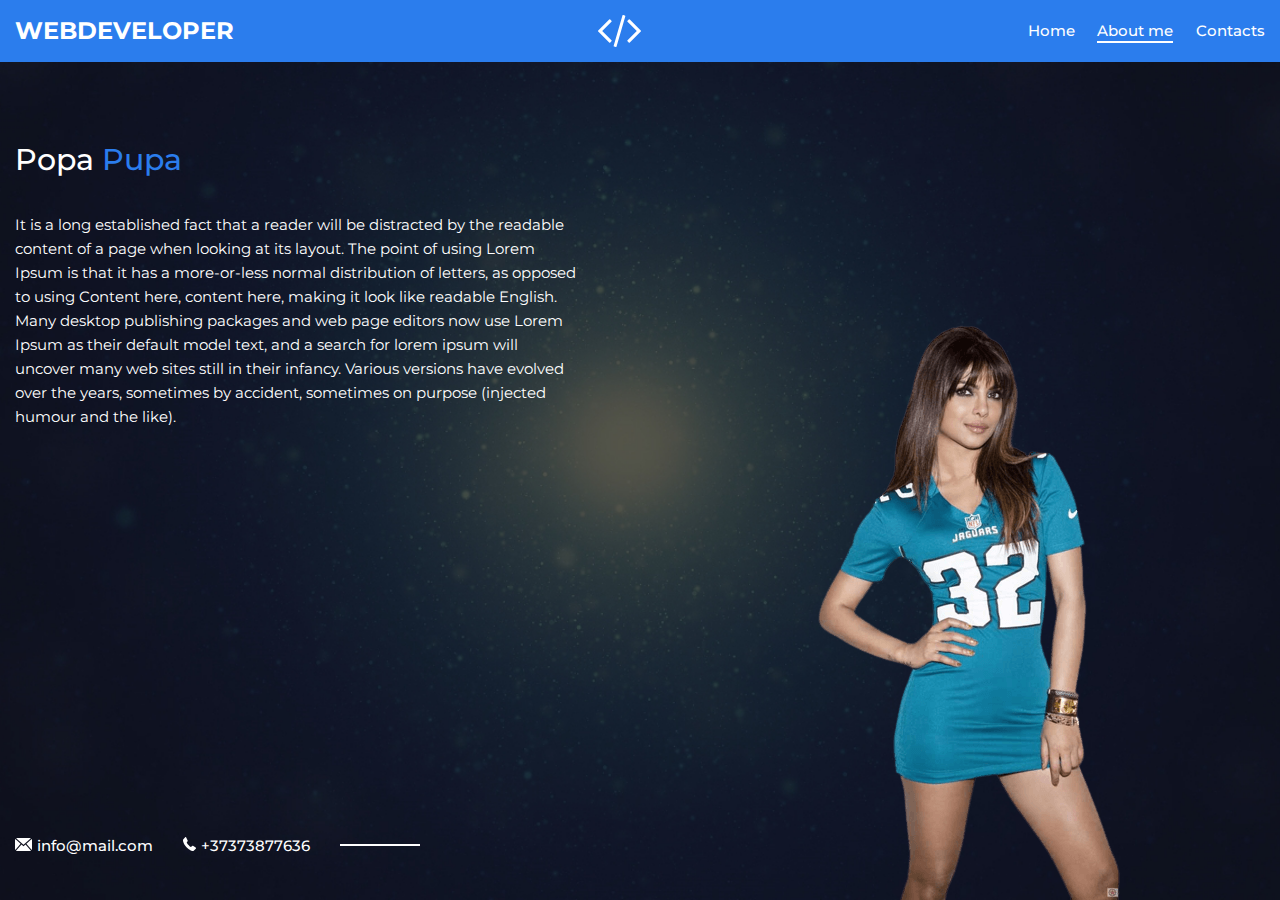
==== Desktop/Practica/вёрстка/personal-folio/about.html @ a1cba4dd "message" ====
<!doctype html>
<html lang="en">
    <head>
        <link rel="stylesheet" href="css/style.css">
        <link rel="preconnect" href="https://fonts.googleapis.com">
        <link rel="preconnect" href="https://fonts.gstatic.com" crossorigin>
        <link href="https://fonts.googleapis.com/css2?family=Montserrat:wght@300;400;500;700&display=swap" rel="stylesheet">
        <meta charset="utf-8">
        <meta name="viewport" content="width=device-width, initial-scale=1">
        <link rel="icon" type="image/png" href=".//img/ICON-ICX-icon.png">
        <title>Portfolio</title>
    </head>
    <body>
        <div class="page">



            <!--Header-->
            <header class="header">
                <div class="container">
                    <div class="header-inner">
                    <div class="header-brand">
                        WEBDEVELOPER
                    </div>
                    <div class="header-logo">
                        <img src="../personal-folio/img/code.svg" alt="logo">
                    </div>
                    <nav class="header-nav">
                        <a class="header-nav-link " href="index.html">Home</a>
                        <a class="header-nav-link active" href="about.html">About me</a>
                        <a class="header-nav-link" href="contacts.html">Contacts</a>
                    </nav>
                </div> <!-- /.header-inner-->
                </div> <!-- /.container-->
            </header>



            <!--Main content-->
            <main class="container aboutmain">
                            <div class="content">
                <h1 class="title popa">Popa <span>Pupa</span></h1>
                <div class="text">
                    <p>It is a long established fact that a reader will be distracted 
                        by the readable content of a page when looking at its layout. 
                        The point of using Lorem Ipsum is that it has a more-or-less 
                        normal distribution of letters, as opposed to using Content here, 
                        content here, making it look like readable English. 
                    </p>
                    <p>Many desktop publishing packages and web page editors now use Lorem Ipsum
                         as their default model text, and a search for lorem ipsum will uncover
                          many web sites still in their infancy. Various versions have evolved
                           over the years, sometimes by accident, sometimes on purpose
                            (injected humour and the like).
                    </p>
                </div>
            </div>
        </main>
        

            <img class="me" src=".//img/123.png" alt="me">


             <!--footer-->
             <footer class="footer f1 about">
                <div class="container">
                    <div class="contacts">
                        <a class="contacts-link" href="mailto:info@mail.com "> 
                        <img class="contact-icon" src=".//img/mail-black-envelope-symbol.svg" alt="mail">info@mail.com</a>
                   <a class="contacts-link" href="tel:+37373877636">
                       <img class="contact-icon" src=".//img/phone-receiver.svg" alt="phone">+37373877636</a>
                </div>
            </div>
             </footer>


        </div><!-- /.page-->
    </body>
</html>
---- Desktop/Practica/вёрстка/personal-folio/css/style.css ----
html {
    font-size:15px;
    margin: 0;
}
body {
    margin: 0;

    font-family: 'Montserrat', sans-serif; 
    font-size: 1rem;
    line-height: 1.6rem;
  
}

*,
*:before,
*:after {
    box-sizing: border-box;
}

h1, h2, h3, h4, h5, h6 {
    margin:0;
}

p { 
    margin: 0 0 0px;
}

.container {
    width: 100%;
    max-width: 1330px;
    margin: 0 auto;
    padding: 0 1rem;

}


/* Page
==================*/

.page {
    margin: 0;
    width: 100%;
    height: 100vh;
    min-height: 700px;
    background: #000 url("../img/bg.jpg") center no-repeat;
    background-size: cover;
    position: relative;
}

/* Header 
=============*/
.header {
    background: #2B7DED;
    padding: 1rem 0;
    margin-bottom: 80px;
   

}

.header-inner {
    display: flex;
    justify-content: space-between;
    align-items: center;
 
  
}
.header-brand {
    font-size: 1.6rem;
    color: #fff;
    text-transform: uppercase;
    font-weight: 700;
}
.header-logo img {
    display: block;
}
.header-nav-link {
    color: #fff;
    font-weight:500;
    text-decoration: none;
    font-size: 1rem;
    margin-left: 1.5rem;
    transition: color .2s linear;
}
.header-nav-link:hover {
    color: rgb(173, 183, 245);

}

.header-nav {
    display: flex;
}

.header-nav-link.active {
    position: relative;
}

.header-nav-link.active:after {
    content: "";
    width: 100%;
    height: 2px;
    background-color: #fff;
    position: absolute;
    left: 0;
    bottom: 0; 
}

/* Content
===================*/

.content {
    height: 100%;
    max-width: 566px;
    width: 100%;
  
}

.subtitle {
    font-size: 1.4rem;
    color: rgba(255, 255, 255, .6);
    font-weight: 300;
}

.title {
    font-size: 2rem;
    color: #fff;
    font-weight: 500;
    line-height: 1.2;
    margin-bottom: 35px;
}
.title span {
    color: #2B7DED;
}

.text {
    font-size: 1rem;
    color: #fff;
    margin-bottom: 50px;

}

/* Button
===================*/
.btn {
    display: inline-block;
    padding: 12px 35px;

    font-size: 1rem;
    color: #fff;
    font-weight: 500;
    text-decoration: none;
    line-height: 1.1;
    cursor: pointer;

    border-radius: 5px;
    background-color: #2B7DED;
    transition: background-color .2s
    linear;
    border: 0;

}

.btn:hover {
    background-color: #0f5dc9;
}

.me {
    position: absolute;
    right: 100px;
    bottom: 0px;
}

/* Footer
===================*/
.footer {
    width: 100%;
    position: absolute;
    bottom: 45px;
    color: #fff;
    left: 0px;

}
/* Contacts
===================*/

.contacts {
    display: flex;
    align-items: center;
}
.contacts:last-child {
    margin-right: 0;
}
.contacts:last-child:after {
    content: "";
    display: block;
    width: 80px;
    height: 2px;

    pointer-events: none;
    background-color: #fff;
    
    left: 0;
    top: 9px;

}
.contacts-link {
    color: #fff;
    text-decoration: none;
    font-size: 1rem;
    font-weight: 500;
    margin-right: 2rem;
    line-height: 1.3rem;
}

.contacts-link:hover {
    text-decoration: underline;
}

.contact-icon {
    margin-right: 5px;
}

.title-contacts {

    font-size: 2rem;
    color: #fff;
    font-weight: 500;
    line-height: 1.2;
    margin-bottom: 5px;
}

.text-contacts {
    font-size: 1rem;
    color: #fff;
    line-height: 24px;
    margin-bottom: 34px;

}

/* Form
===================*/
.input,
.textarea {
    display: block;
    font-family: 'Montserrat', sans-serif; 
    font-weight: 500;
    font-size: 1rem;

    background-color: rgba(255
    , 255, 255, .1);
    padding: 10px 16px;
    color: #fff;

    border: 0;
    border-radius: 5px;
}

.textarea {
    height: 100px;
    width: 215px;
    margin-bottom: 20px;
    font-family: 'Montserrat', sans-serif; 
    resize: none;

}

.textarea::placeholder {
    color: #fff;
    font-family: 'Montserrat', sans-serif; 
}

.form-group {

    margin-bottom: 20px;
}

.input::placeholder {
    color: #fff;
    line-height: 24px;
    font-family: 'Montserrat', sans-serif;
}

.form {
    width: 100%;
    max-width: 280px;
}
.btn {
    font-family: 'Montserrat', sans-serif;
}
.btn-full {
    display: block;
    max-width: 100%;

}

/**Media**/

@media (max-width: 740px) {

    /**Page**/

    .page {
        min-height: 100vh;
        height: auto;
    }

    /**Header**/

    .header {
        margin-bottom: 60px;
    }
    .header-logo {
        display: none;
    }
    
    .header-brand {
        font-size: 1.2rem;
    }
    
    /**Content**/

    .content {
        max-width: none;
    }

    .text {
        margin-bottom: 30px;
    }
    .title {
        margin-bottom: 5px;
    }
   
    .text {
        line-height: 1.5rem;
    }

    .btn-full {
        margin: 0 auto;
    }
    
   

     /**Form**/

     .form-group {
        margin-left: 0px;
     }
     .form {
        margin: 0 auto;
        max-width: 215px;

     }

    /**Footer**/

    .footer.f1 {
        bottom: 13px;

    }
    

    .contacts-link {
        margin: 0 auto;
    }
    

}

@media (max-width: 740px)
 and (orientation: landscape) {

    

    .contacts {
        justify-content: space-around;
        max-width: 100%;
        
    }
    
    .contacts-link {
        margin: auto 0;
    }

    .footer.bottom {
        position: unset;
        padding-bottom: 13px;

    }

    .tel1 {
        margin-right: 60px;

    }

    .title-contacts,
    .text-contacts {
        text-align: center;
    }

    
}

@media (max-width: 740px)
 and (orientation: portrait) {

    .footer.bottom {
        bottom: 13px;

    }
 }






@media (max-width: 565px) {

    .page {
        min-height: 100vh;
        height: auto;
    }

    /**Content**/

    .content {
        text-align: center;
    }
    .text {
        text-align: justify;
    }

    .contacts:last-child:after {
        display: none;
    }
    .header-inner {
        flex-direction: column;
    }
    .header-brand {
        margin-bottom: 1rem;
    }

    /**Content**/

    .contacts {
        justify-content: space-around;
    }
}

@media (max-width: 320px)
 and (orientation: portrait) {
    .header {
        margin-bottom: 10px;
        
    }
    .text-contacts {
        margin-bottom: 5px;
    }
    .text {
        line-height: 1.4rem;
    }
}

@media (width: 568px)
 and (orientation: landscape) {
    .header {
        margin-bottom: 10px;
        
    }
    .text-contacts {
        margin-bottom: 5px;
    }
    .text {
        line-height: 1.4rem;
    }
    .footer {
        position: unset;
    }
    .btn {
        margin-bottom: 10px;
    }
}





@media (max-width: 1023px) {
    .me {
        display: none;
    }

}

@media  (max-height: 670px) {
    
    .footer.bottom {
        position: unset;
       padding-bottom: 5px;
    }

}

@media  (max-height: 510px) {
    .indexmain,
    .aboutmain {
        margin-bottom: 20px;
    }
    .footer.f1 { 
        position: unset;
    }
}

@media  (max-height: 510px) 
and (orientation: landscape) {
    .footer.f1 { 
        position: absolute;
    }
}




@media (min-width: 667px) and
 (max-width: 1300px) {
    


}
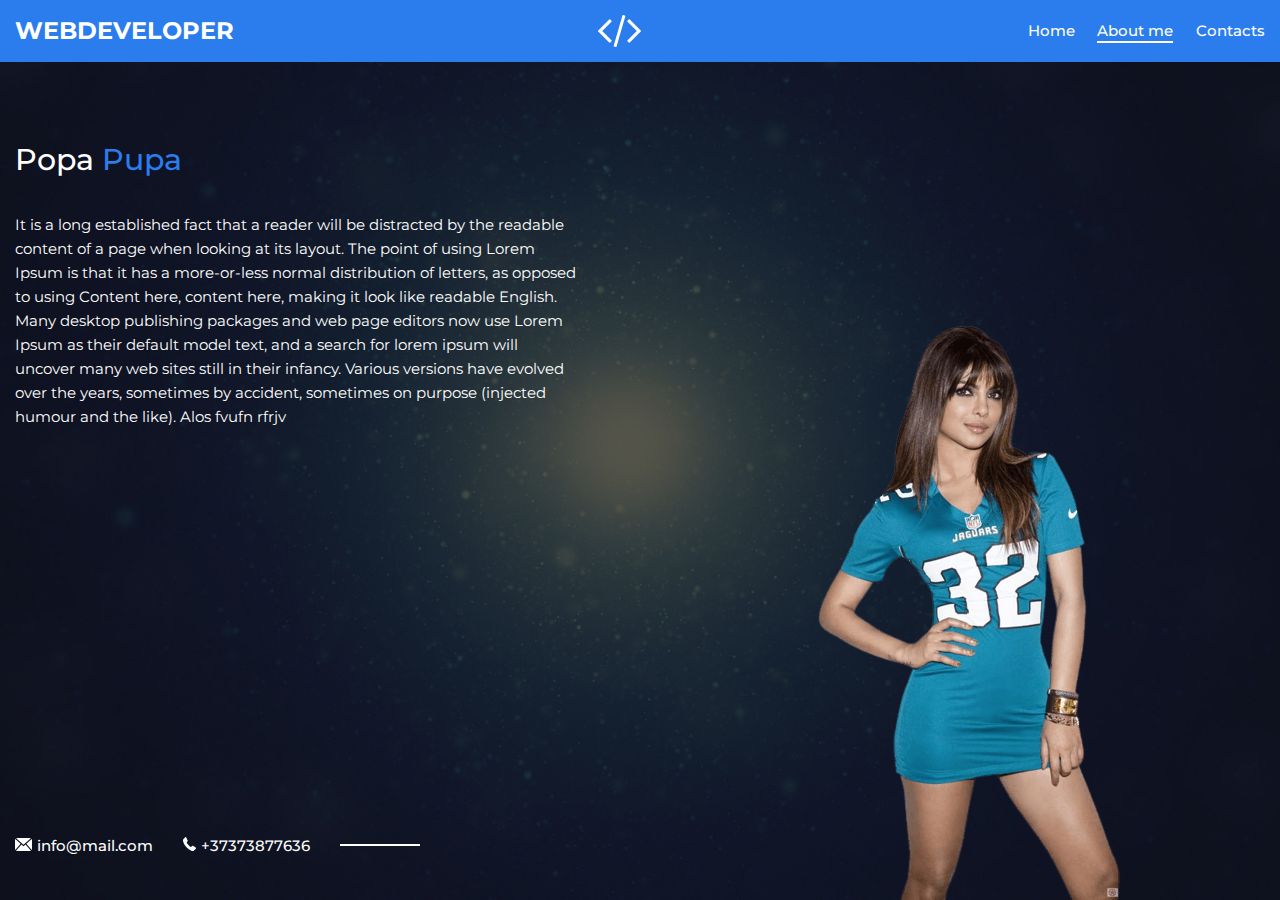
==== commit 65d16fec: "Update about.html" ====
--- a/Desktop/Practica/вёрстка/personal-folio/about.html
+++ b/Desktop/Practica/вёрстка/personal-folio/about.html
@@ -51,7 +51,7 @@
                          as their default model text, and a search for lorem ipsum will uncover
                           many web sites still in their infancy. Various versions have evolved
                            over the years, sometimes by accident, sometimes on purpose
-                            (injected humour and the like).
+                            (injected humour and the like). Alos fvufn rfrjv
                     </p>
                 </div>
             </div>
@@ -70,7 +70,7 @@
                    <a class="contacts-link" href="tel:+37373877636">
                        <img class="contact-icon" src=".//img/phone-receiver.svg" alt="phone">+37373877636</a>
                 </div>
-            </div>
+            </div> <!--container-->
              </footer>
 
 
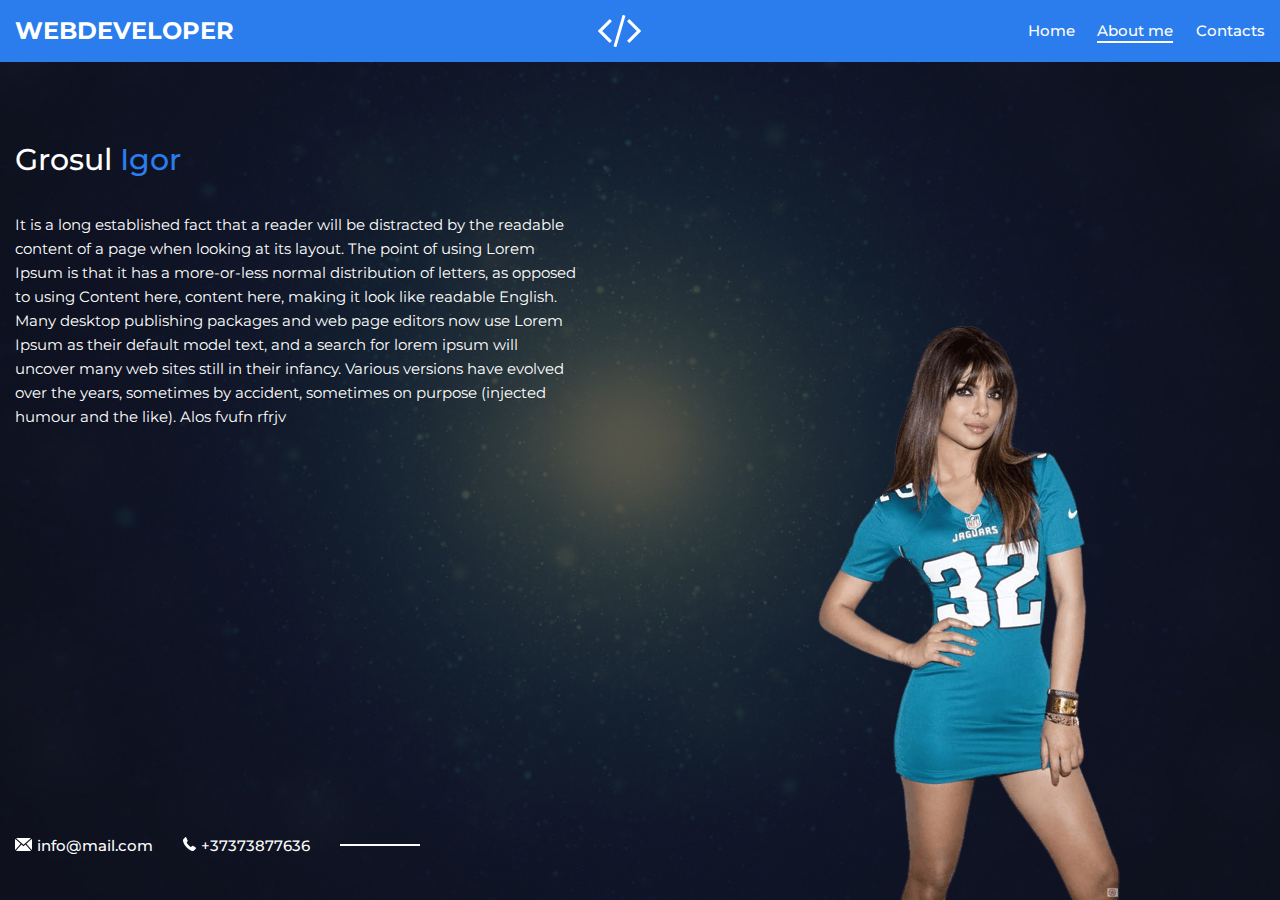
==== commit 2e3ec0c3: "1" ====
--- a/Desktop/Practica/вёрстка/personal-folio/about.html
+++ b/Desktop/Practica/вёрстка/personal-folio/about.html
@@ -21,10 +21,10 @@
                     <div class="header-inner">
                     <div class="header-brand">
                         WEBDEVELOPER
-                    </div>
+                    </div> <!--header-brand-->
                     <div class="header-logo">
                         <img src="../personal-folio/img/code.svg" alt="logo">
-                    </div>
+                    </div> <!--header-logo-->
                     <nav class="header-nav">
                         <a class="header-nav-link " href="index.html">Home</a>
                         <a class="header-nav-link active" href="about.html">About me</a>
@@ -39,7 +39,7 @@
             <!--Main content-->
             <main class="container aboutmain">
                             <div class="content">
-                <h1 class="title popa">Popa <span>Pupa</span></h1>
+                <h1 class="title popa">Grosul <span>Igor</span></h1>
                 <div class="text">
                     <p>It is a long established fact that a reader will be distracted 
                         by the readable content of a page when looking at its layout. 
@@ -53,8 +53,8 @@
                            over the years, sometimes by accident, sometimes on purpose
                             (injected humour and the like). Alos fvufn rfrjv
                     </p>
-                </div>
-            </div>
+                </div> <!--text-->
+            </div> <!--content-->
         </main>
         
 
@@ -69,7 +69,7 @@
                         <img class="contact-icon" src=".//img/mail-black-envelope-symbol.svg" alt="mail">info@mail.com</a>
                    <a class="contacts-link" href="tel:+37373877636">
                        <img class="contact-icon" src=".//img/phone-receiver.svg" alt="phone">+37373877636</a>
-                </div>
+                </div> <!--contacts-->
             </div> <!--container-->
              </footer>
 
